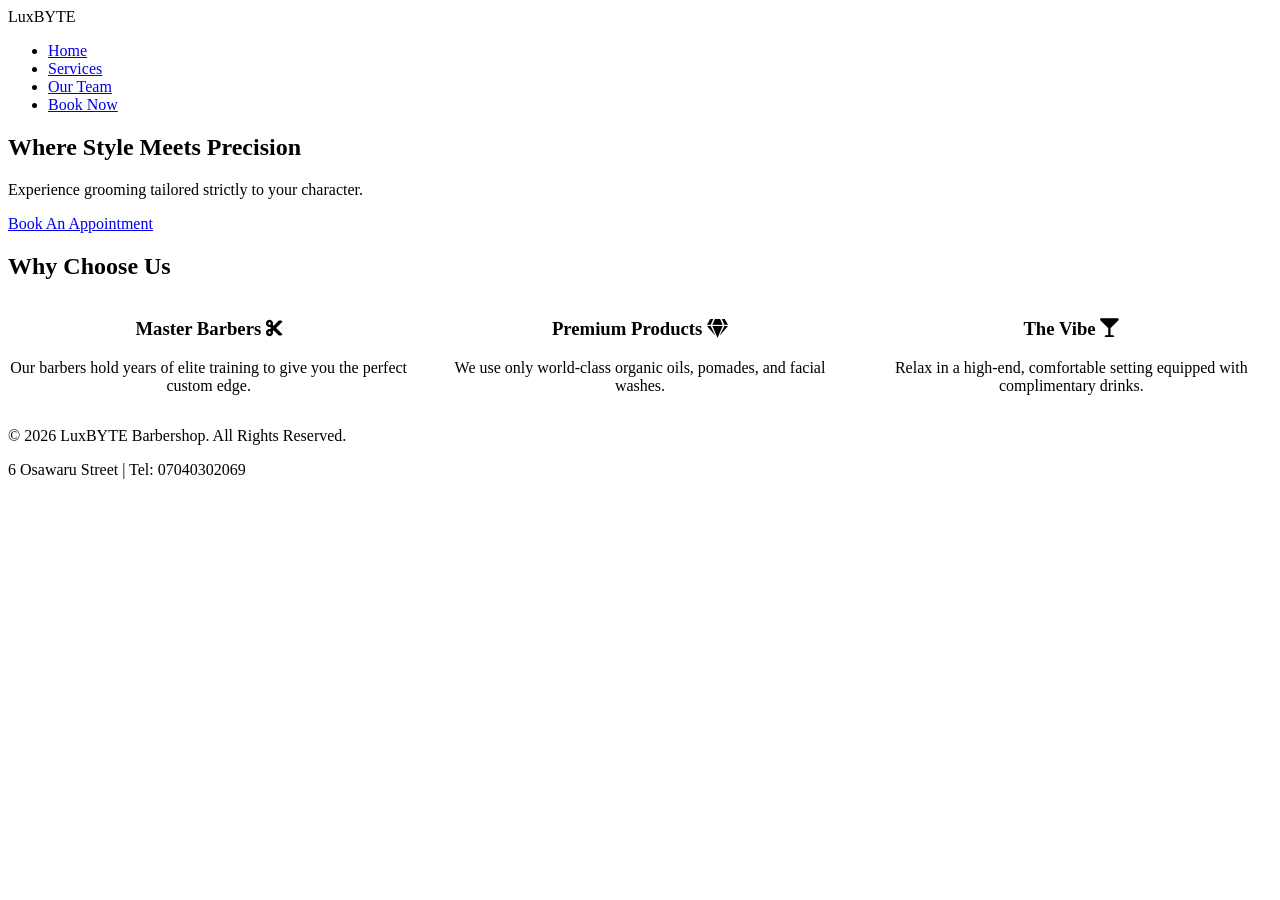
==== index.html @ a66b54e0 "Add files via upload" ====
<!DOCTYPE html>
<html lang="en">
<head>
    <meta charset="UTF-8">
    <meta name="viewport" content="width=device-width, initial-scale=1.0">
    <title>Apex Cut & Shave | Luxury Barbershop</title>
    <link rel="stylesheet" href="css/style.css">
    <link rel="stylesheet" href="https://cdnjs.cloudflare.com/ajax/libs/font-awesome/5.15.4/css/all.min.css">
</head>
<body>

    <header>
        <div class="nav-container">
            <div class="logo">Lux<span>BYTE</span></div>
            <nav>
                <ul>
                    <li><a href="index.html " class="active">Home</a></li>
                    <li><a href="services.html">Services</a></li>
                    <li><a href="team.html">Our Team</a></li>
                    <li><a href="booking.html">Book Now</a></li>
                </ul>
            </nav>
        </div>
    </header>

    <section class="hero">
        <div class="hero-content">
            <h1>Where Style Meets Precision</h1>
            <p>Experience grooming tailored strictly to your character.</p>
            <a href="booking.html" class="btn">Book An Appointment</a>
        </div>
    </section>

    <section class="container">
        <h2 class="section-title">Why <span>Choose Us</span></h2>
        <div style="display: grid; grid-template-columns: repeat(auto-fit, minmax(280px, 1fr)); gap: 30px; text-align: center;">
            <div>
                <h3>Master Barbers <i class="fas fa-cut "></i></h3>
                <p style="color: var(--text-muted); margin-top: 10px;">Our barbers hold years of elite training to give you the perfect custom edge.</p>
            </div>
            <div>
                <h3>Premium Products <i class="fas fa-gem"></i></h3>
                <p style="color: var(--text-muted); margin-top: 10px;">We use only world-class organic oils, pomades, and facial washes.</p>
            </div>
            <div>
                </ul>
                <h3>The Vibe <i class="fas fa-glass-martini"></i></h3>
                <p style="color: var(--text-muted); margin-top: 10px;">Relax in a high-end, comfortable setting equipped with complimentary drinks.</p>
            </div>
        </div>
    </section>

    <footer>
        <p>&copy; 2026 LuxBYTE Barbershop. All Rights Reserved.</p>
        <p>6 Osawaru Street | Tel: 07040302069</p>
    </footer>

</body>
</html>
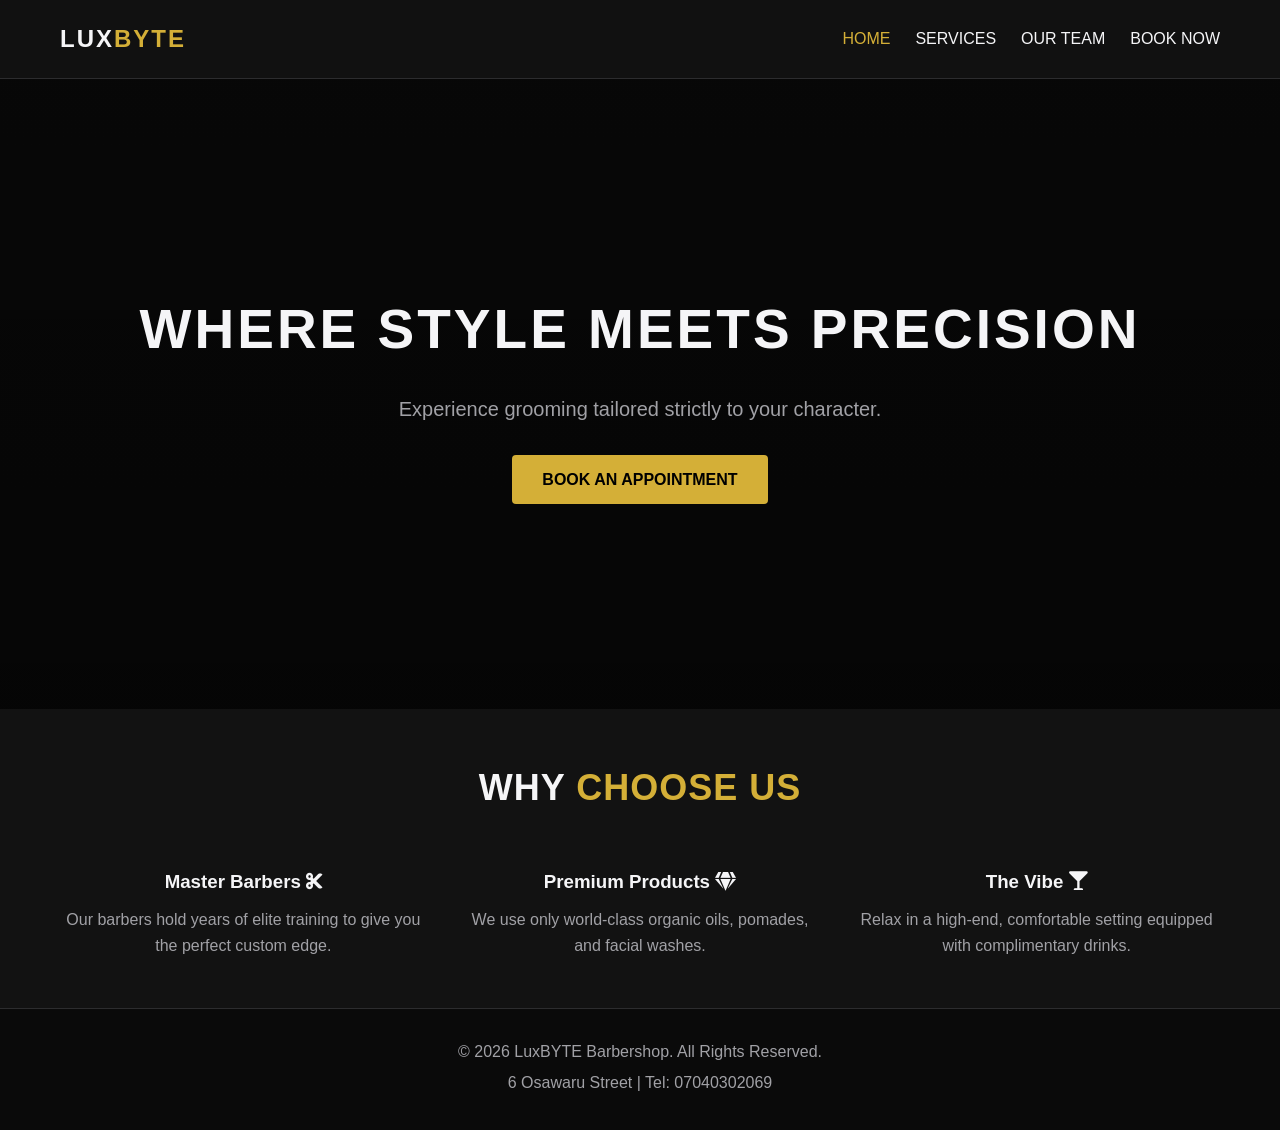
==== commit 7f91e7bd: "Add files via upload" ====
--- a/index.html
+++ b/index.html
@@ -4,7 +4,7 @@
     <meta charset="UTF-8">
     <meta name="viewport" content="width=device-width, initial-scale=1.0">
     <title>Apex Cut & Shave | Luxury Barbershop</title>
-    <link rel="stylesheet" href="css/style.css">
+    <link rel="stylesheet" href="CSS/style.css">
     <link rel="stylesheet" href="https://cdnjs.cloudflare.com/ajax/libs/font-awesome/5.15.4/css/all.min.css">
 </head>
 <body>
--- a/CSS/style.css
+++ b/CSS/style.css
@@ -0,0 +1,330 @@
+/* --- GLOBAL STYLES & RESET --- */
+:root {
+    --primary: #d4af37; /* Gold */
+    --bg-dark: #121212;
+    --bg-card: #1c1c1e;
+    --text-light: #f5f5f7;
+    --text-muted: #a1a1a6;
+    --font: 'Segoe UI', Tahoma, Geneva, Verdana, sans-serif;
+}
+
+* {
+    margin: 0;
+    padding: 0;
+    box-sizing: border-box;
+}
+
+html {
+    height: 100%;
+}
+
+body {
+    background-color: var(--bg-dark);
+    color: var(--text-light);
+    font-family: var(--font);
+    line-height: 1.6;
+    min-height: 100vh;
+    display: flex;
+    flex-direction: column;
+    overflow-x: hidden;
+}
+
+/* --- NAVIGATION BAR --- */
+header {
+    background-color: rgba(18, 18, 18, 0.95);
+    position: sticky;
+    top: 0;
+    z-index: 1000;
+    border-bottom: 1px solid #2c2c2e;
+}
+
+.nav-container {
+    max-width: 1200px;
+    margin: 0 auto;
+    display: flex;
+    justify-content: space-between;
+    align-items: center;
+    padding: 20px;
+}
+
+.logo {
+    font-size: 24px;
+    font-weight: bold;
+    text-transform: uppercase;
+    letter-spacing: 2px;
+}
+
+.logo span {
+    color: var(--primary);
+}
+
+nav ul {
+    display: flex;
+    list-style: none;
+}
+
+nav ul li {
+    margin-left: 25px;
+}
+
+nav ul li a {
+    color: var(--text-light);
+    text-decoration: none;
+    font-size: 16px;
+    text-transform: uppercase;
+    transition: color 0.3s;
+}
+
+nav ul li a:hover, nav ul li a.active {
+    color: var(--primary);
+}
+
+/* --- REUSABLE UTILITIES --- */
+.container {
+    max-width: 1200px;
+    margin: 0 auto;
+    padding: 50px 20px;
+    flex: 1;
+    width: 100%;
+}
+
+.btn {
+    display: inline-block;
+    background-color: var(--primary);
+    color: #000;
+    padding: 12px 30px;
+    text-decoration: none;
+    font-weight: bold;
+    text-transform: uppercase;
+    border-radius: 4px;
+    transition: transform 0.2s, background-color 0.3s;
+    border: none;
+    cursor: pointer;
+}
+
+.btn:hover {
+    transform: translateY(-2px);
+    background-color: #f3ca40;
+}
+
+.section-title {
+    text-align: center;
+    font-size: 36px;
+    text-transform: uppercase;
+    margin-bottom: 50px;
+    letter-spacing: 1px;
+}
+
+.section-title span {
+    color: var(--primary);
+}
+
+.rating {
+    margin-top: 10px;
+    color: gold;
+}
+
+/* --- PAGE SPECIFIC STYLES --- */
+
+/* Home Hero */
+.hero {
+    height: 70vh;
+    min-height: 400px;
+    background: linear-gradient(rgba(0,0,0,0.6), rgba(0,0,0,0.7)), 
+                url('https://images.unsplash.com/photo-1503951914875-452162b0f3f1?auto=format&fit=crop&w=1950&q=80') center/cover no-repeat;
+    display: flex;
+    align-items: center;
+    justify-content: center;
+    text-align: center;
+    padding: 20px;
+}
+.hero-content h1 {
+    font-size: 55px;
+    text-transform: uppercase;
+    letter-spacing: 3px;
+    margin-bottom: 20px;
+}
+.hero-content p {
+    font-size: 20px;
+    color: var(--text-muted);
+    margin-bottom: 30px;
+}
+
+/* Services Page Grid */ 
+.services-grid {
+    display: grid;
+    grid-template-columns: repeat(auto-fit, minmax(280px, 1fr));
+    gap: 30px;
+}
+
+.service-link {
+    text-decoration: none;
+    color: inherit;
+    display: block;
+}
+
+.service-card {
+    background-color: var(--bg-card);
+    padding: 20px;
+    border-radius: 8px;
+    border: 1px solid #2c2c2e;
+    text-align: center;
+    transition: transform 0.3s, border-color 0.3s;
+    height: 100%;
+}
+.service-card:hover {
+    transform: translateY(-5px);
+    border-color: var(--primary);
+}
+.service-img {
+    width: 100%;
+    height: 200px;
+    object-fit: cover;
+    border-radius: 4px;
+    margin-bottom: 15px;
+    background-color: #2a2a2a;
+    display: block;
+}
+.service-price {
+    font-size: 24px;
+    color: var(--primary);
+    margin: 10px 0;
+    font-weight: bold;
+}
+
+/* Team Page Grid */
+.team-grid {
+    display: grid;
+    grid-template-columns: repeat(auto-fit, minmax(250px, 1fr));
+    gap: 30px;
+}
+.team-card {
+    background-color: var(--bg-card);
+    border-radius: 8px;
+    overflow: hidden;
+    text-align: center;
+    border: 1px solid #2c2c2e;
+}
+/*.team-img {
+    width: 100%;
+    height: 320px;
+    object-fit: cover;
+    display: block;
+    background-color: #2a2a2a;
+    transition: transform 0.3s;
+}
+.team-card:hover .team-img {
+    filter: grayscale(0%);;
+}*/
+
+.team-img {
+    width: 100%;
+    height: 300px;
+    object-fit: cover;
+    filter: grayscale(100%);
+    transition: filter 0.3s;
+}
+.team-card:hover .team-img {
+    filter: grayscale(0%);
+}
+
+.team-info {
+    padding: 20px;
+}
+.team-info h3 {
+    margin-bottom: 5px;
+}
+.team-info p {
+    color: var(--primary);
+    font-size: 14px;
+    text-transform: uppercase;
+}
+
+/* Booking Form */
+.booking-wrapper {
+    display: grid;
+    grid-template-columns: 2fr 1fr;
+    gap: 40px;
+}
+
+form {
+    background-color: var(--bg-card);
+    padding: 30px;
+    border-radius: 8px;
+    border: 1px solid #2c2c2e;
+}
+.form-group {
+    margin-bottom: 20px;
+}
+.form-group label {
+    display: block;
+    margin-bottom: 8px;
+    color: var(--text-muted);
+}
+.form-group input, .form-group select {
+    width: 100%;
+    padding: 12px;
+    background-color: var(--bg-dark);
+    border: 1px solid #2c2c2e;
+    color: white;
+    border-radius: 4px;
+}
+.form-group input:focus, .form-group select:focus {
+    border-color: var(--primary);
+    outline: none;
+}
+.summary-box {
+    background-color: #1a1a1a;
+    border: 2px dashed var(--primary);
+    padding: 30px;
+    border-radius: 8px;
+    height: fit-content;
+}
+
+/* --- FOOTER --- */
+footer {
+    background-color: #0a0a0a;
+    padding: 30px 20px;
+    text-align: center;
+    border-top: 1px solid #2c2c2e;
+    color: var(--text-muted);
+    margin-top: auto;
+}
+footer p {
+    margin-bottom: 5px;
+}
+
+/* --- RESPONSIVENESS --- */
+@media (max-width: 768px) {
+    .nav-container {
+        flex-direction: column;
+        gap: 15px;
+    }
+
+    nav ul {
+        width: 100%;
+        justify-content: center;
+        padding: 0;
+    }
+
+    nav ul li {
+        margin: 0 10px;
+    }
+
+    .container {
+        padding: 30px 15px;
+    }
+
+    .hero {
+        height: 50vh;
+    }
+
+    .hero-content h1 {
+        font-size: 32px;
+    }
+
+    .services-grid, .team-grid, .booking-wrapper {
+        grid-template-columns: 1fr;
+        gap: 20px;
+    }
+}
